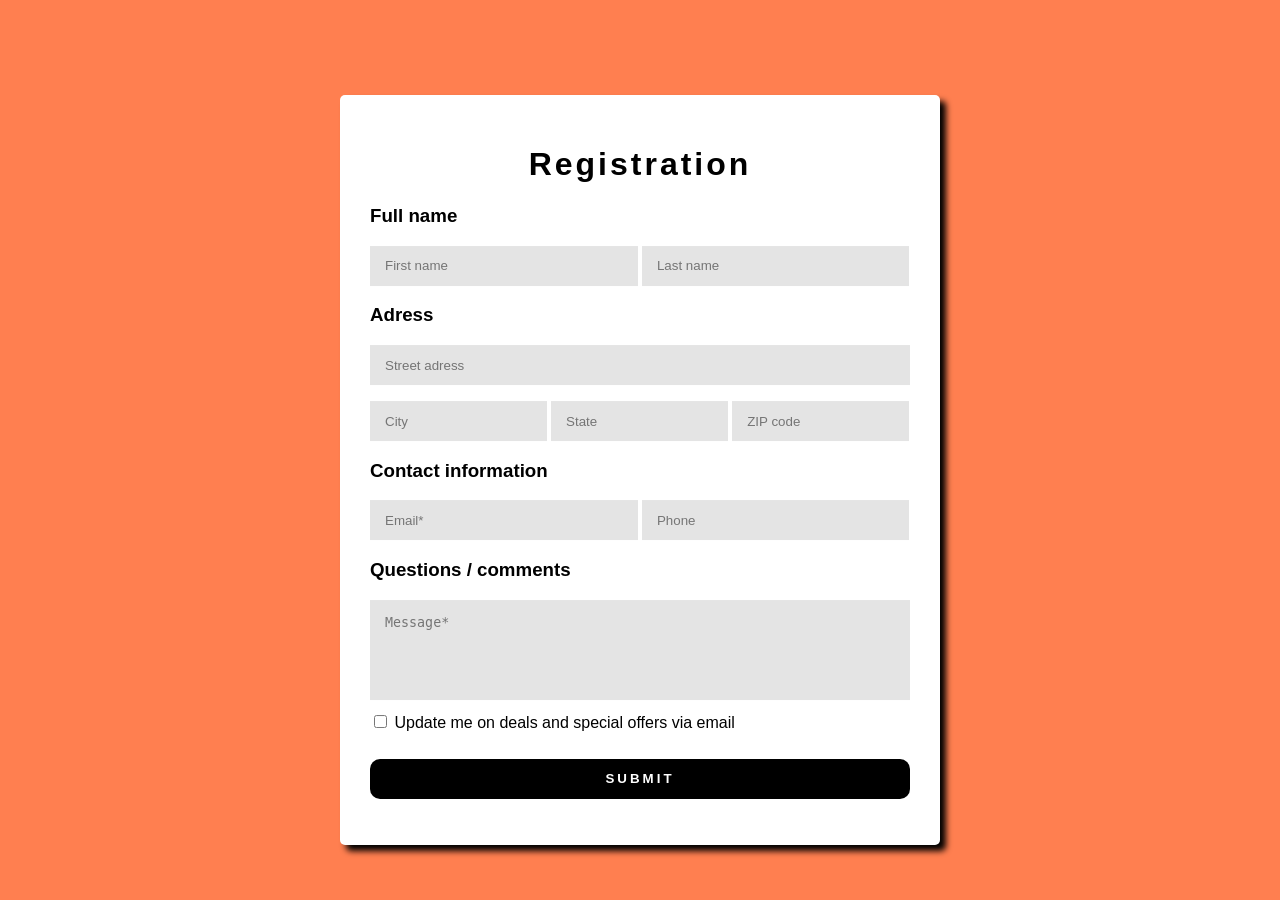
==== index.html @ 420ef75a "Add files via upload" ====
<html>
    <head>
        <title>ПР №4</title>
        <link  href="style.css" rel="stylesheet" type="text/css"/>
    </head>
    <body>
        <div class="registration-form">
            <h1>Registration</h1>
            <form>
                <div class="input-field">
                    <h3>Full name</h3>
                    <input type="text" placeholder="First name" style="width: calc((100% - 5px)/2);">
                    <input type="text" placeholder="Last name" style="width: calc((100% - 5px)/2);">
                </div>
                <div class="input-field">
                    <h3>Adress</h3>
                    <p><input type="text" placeholder="Street adress" style="width: 100%;"></p>
                    <input type="text" placeholder="City" style="width: calc((100% - 5px*2)/3);">
                    <input type="text" placeholder="State" style="width: calc((100% - 5px*2)/3);">
                    <input type="text" placeholder="ZIP code" style="width: calc((100% - 5px*2)/3);">
                </div>
                <div class="input-field">
                    <h3>Contact information</h3>
                    <input type="text" placeholder="Email*" style="width: calc((100% - 5px)/2);">
                    <input type="text" placeholder="Phone" style="width: calc((100% - 5px)/2);">
                </div>
                <div class="input-field">
                    <h3>Questions / comments</h3>
                    <textarea placeholder="Message*"></textarea>
                </div>
                <div class="input-field">
                    <input type="checkbox" name="update" style="padding-top: 0%;">
                    <label for="update">Update me on deals and special offers via email</label>                    
                </div>
                <div class="button">
                    <p><input type="submit"></p>
                </div>
            </form>
        </div>
    </body>
</html>
---- style.css ----
*
{
    outline: none;
}

body
{
    background-color: coral;
}

.registration-form
{
    top: 50%;
    left: 50%;
    transform: translate(-50%, -50%);
    font-family: sans-serif;
    position: absolute;
    max-width: 600px;
    width: 100%;
    margin: 20px auto;
    padding: 30px;
    background-color: white;
    box-sizing: border-box;
    border-radius: 5px;
    box-shadow: 6px 6px 6px rgba(0, 0, 0, 1);
    display: inline-block;
}

.registration-form h1
{
    text-align: center;
    letter-spacing: 3px;
}

.input-field
{
    clear: both;
}

.input-field input[type="text"]
{
    height: 40px;
    background-color: rgb(228, 228, 228);
    border: 0;
    padding: 15px;
    justify-content: space-between;
    clear: both;
}

.input-field input[type="checkbox"]
{
    margin-top: 15px;
    margin-bottom: 15px;
}

.input-field textarea
{
    background-color: rgb(228, 228, 228);
    border: 0;
    width: 100%;
    height: 100px;
    padding: 15px;
    resize: none;
}

.button input
{
    border: 0;
    border-radius: 10px;
    background-color: black;
    color: white;
    text-transform: uppercase;
    letter-spacing: 3px;
    font-weight: bold;
    width: 100%;
    height: 40px;
}
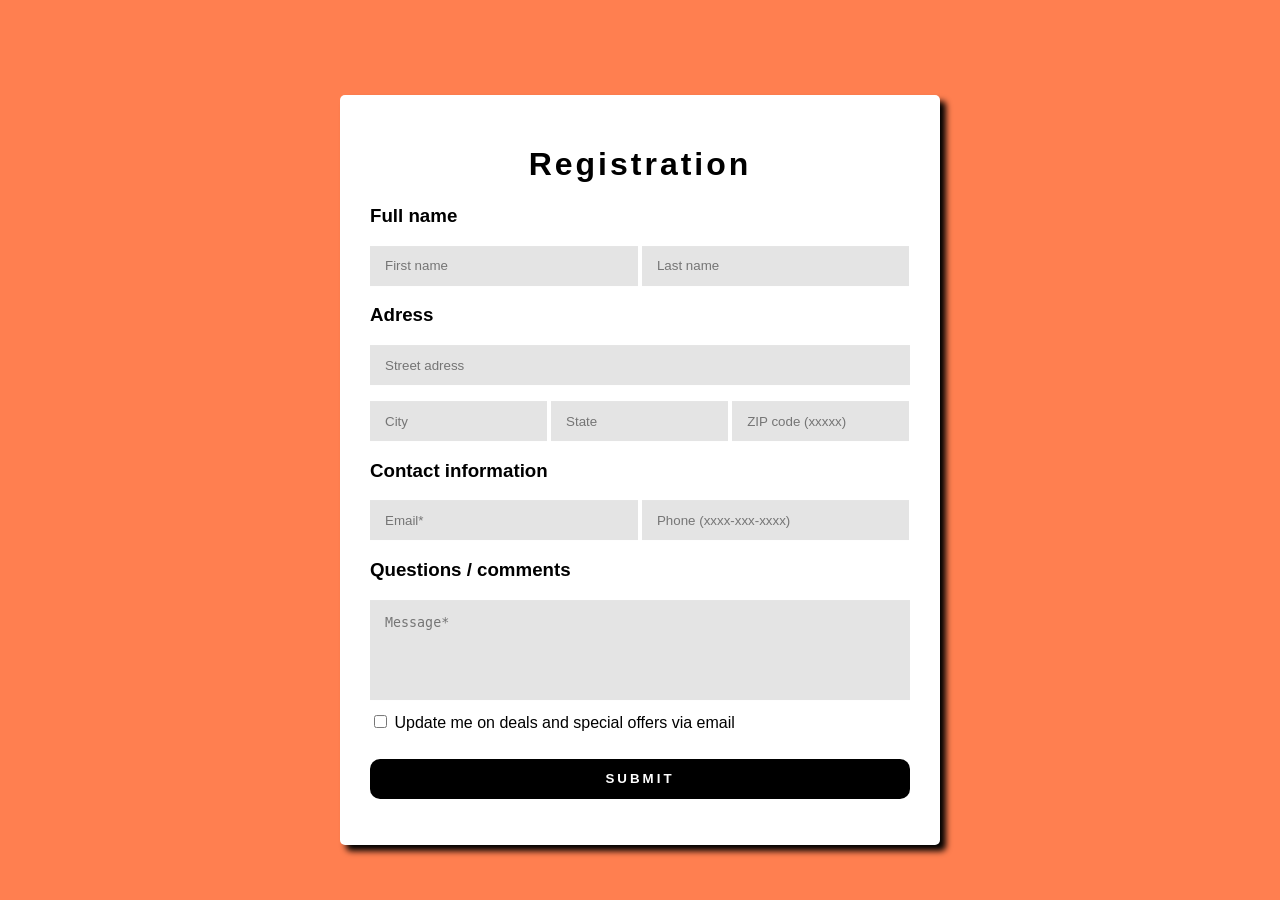
==== commit 5cf93717: "Add files via upload" ====
--- a/index.html
+++ b/index.html
@@ -9,20 +9,20 @@
             <form>
                 <div class="input-field">
                     <h3>Full name</h3>
-                    <input type="text" placeholder="First name" style="width: calc((100% - 5px)/2);">
-                    <input type="text" placeholder="Last name" style="width: calc((100% - 5px)/2);">
+                    <input type="text" placeholder="First name" style="width: calc((100% - 5px)/2);" pattern="^[A-Z]+[a-z]*$" required>
+                    <input type="text" placeholder="Last name" style="width: calc((100% - 5px)/2);" pattern="^[A-Z]+[a-z]*$" required>
                 </div>
                 <div class="input-field">
                     <h3>Adress</h3>
-                    <p><input type="text" placeholder="Street adress" style="width: 100%;"></p>
-                    <input type="text" placeholder="City" style="width: calc((100% - 5px*2)/3);">
-                    <input type="text" placeholder="State" style="width: calc((100% - 5px*2)/3);">
-                    <input type="text" placeholder="ZIP code" style="width: calc((100% - 5px*2)/3);">
+                    <p><input type="text" placeholder="Street adress" style="width: 100%;" required></p>
+                    <input type="text" placeholder="City" style="width: calc((100% - 5px*2)/3);" pattern="^[A-Z]+[a-z]*$" required>
+                    <input type="text" placeholder="State" style="width: calc((100% - 5px*2)/3);" pattern="^[A-Z]+[a-z]*$" required>
+                    <input type="text" placeholder="ZIP code (xxxxx)" style="width: calc((100% - 5px*2)/3);" pattern="\d{5}" required>
                 </div>
                 <div class="input-field">
                     <h3>Contact information</h3>
-                    <input type="text" placeholder="Email*" style="width: calc((100% - 5px)/2);">
-                    <input type="text" placeholder="Phone" style="width: calc((100% - 5px)/2);">
+                    <input type="email" placeholder="Email*" style="width: calc((100% - 5px)/2);">
+                    <input type="phone" placeholder="Phone (xxxx-xxx-xxxx)" style="width: calc((100% - 5px)/2);" pattern="\d{4}-\d{3}-\d{4}" required>
                 </div>
                 <div class="input-field">
                     <h3>Questions / comments</h3>
--- a/style.css
+++ b/style.css
@@ -47,6 +47,26 @@
     clear: both;
 }
 
+.input-field input[type="email"]
+{
+    height: 40px;
+    background-color: rgb(228, 228, 228);
+    border: 0;
+    padding: 15px;
+    justify-content: space-between;
+    clear: both;
+}
+
+.input-field input[type="phone"]
+{
+    height: 40px;
+    background-color: rgb(228, 228, 228);
+    border: 0;
+    padding: 15px;
+    justify-content: space-between;
+    clear: both;
+}
+
 .input-field input[type="checkbox"]
 {
     margin-top: 15px;
